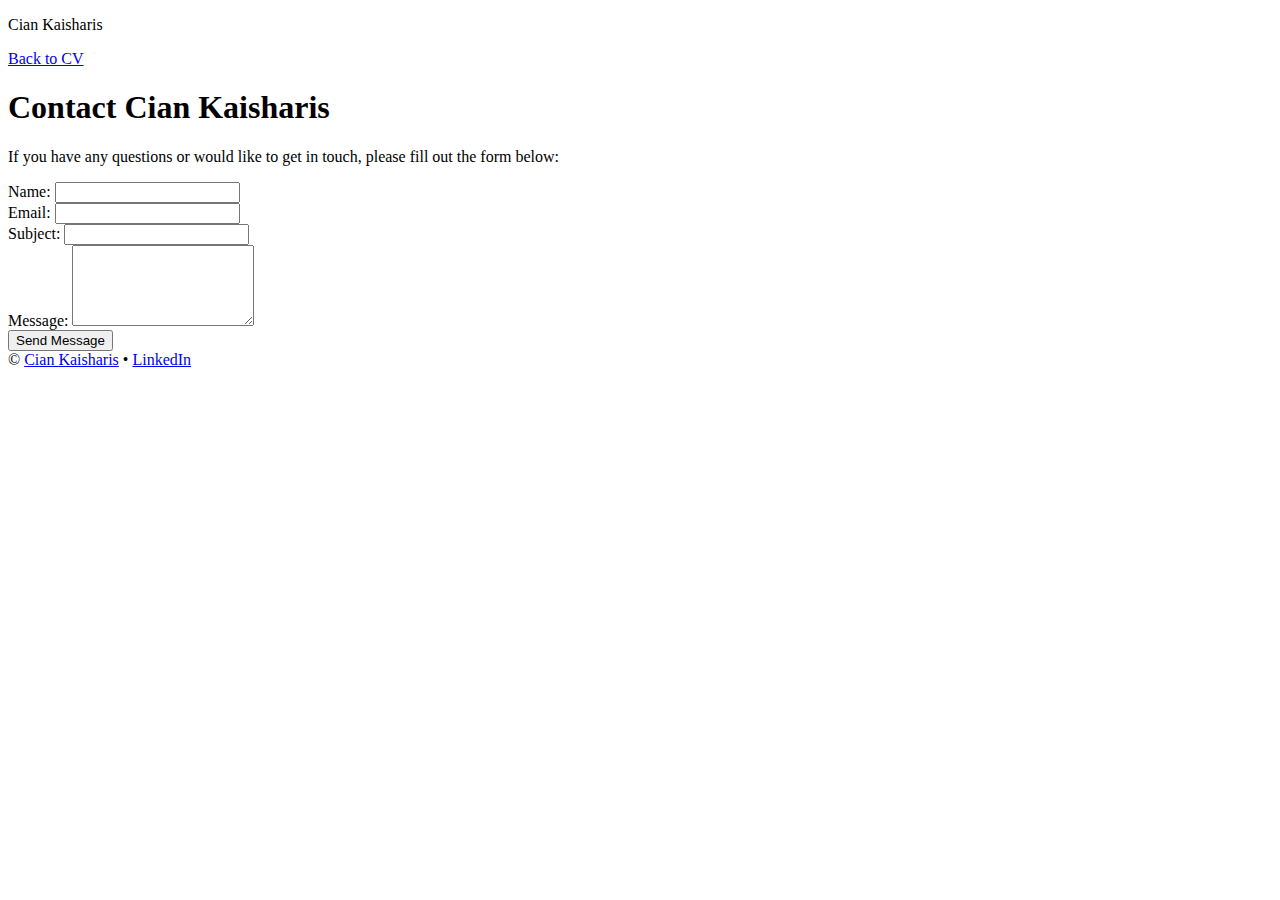
==== contact.html @ b3d285bd "main commit" ====
<!DOCTYPE html>
<html lang="en">
<head>
    <meta charset="UTF-8">
    <meta name="viewport" content="width=device-width, initial-scale=1.0">
    <link rel="stylesheet" href="css/style.css">
    <link href="https://fonts.googleapis.com/css2?family=Roboto:wght@400;500;700&display=swap" rel="stylesheet">
    <title>Contact Cian Kaisharis</title>
</head>
<body>
    <nav>
        <p class="name">Cian Kaisharis</p>
        <a href="index.html">Back to CV</a>
    </nav>

    <section class="contact-form">
        <h1>Contact Cian Kaisharis</h1>
        <p>If you have any questions or would like to get in touch, please fill out the form below:</p>
        <form action="#" method="POST" class="one-col">
            <div class="form-group">
                <label for="name">Name:</label>
                <input type="text" id="name" name="name" required>
            </div>
            <div class="form-group">
                <label for="email">Email:</label>
                <input type="email" id="email" name="email" required>
            </div>
            <div class="form-group">
                <label for="subject">Subject:</label>
                <input type="text" id="subject" name="subject" required>
            </div>
            <div class="form-group">
                <label for="message">Message:</label>
                <textarea id="message" name="message" rows="5" required></textarea>
            </div>
            <button type="submit">Send Message</button>
        </form>
    </section>

    <footer>
        &copy; <a href="index.html">Cian Kaisharis</a> •
        <a href="https://www.linkedin.com/in/cian-kaisharis-a7a4b21a5/"><i class="fab fa-linkedin"></i> LinkedIn</a>
    </footer>
</body>
</html>
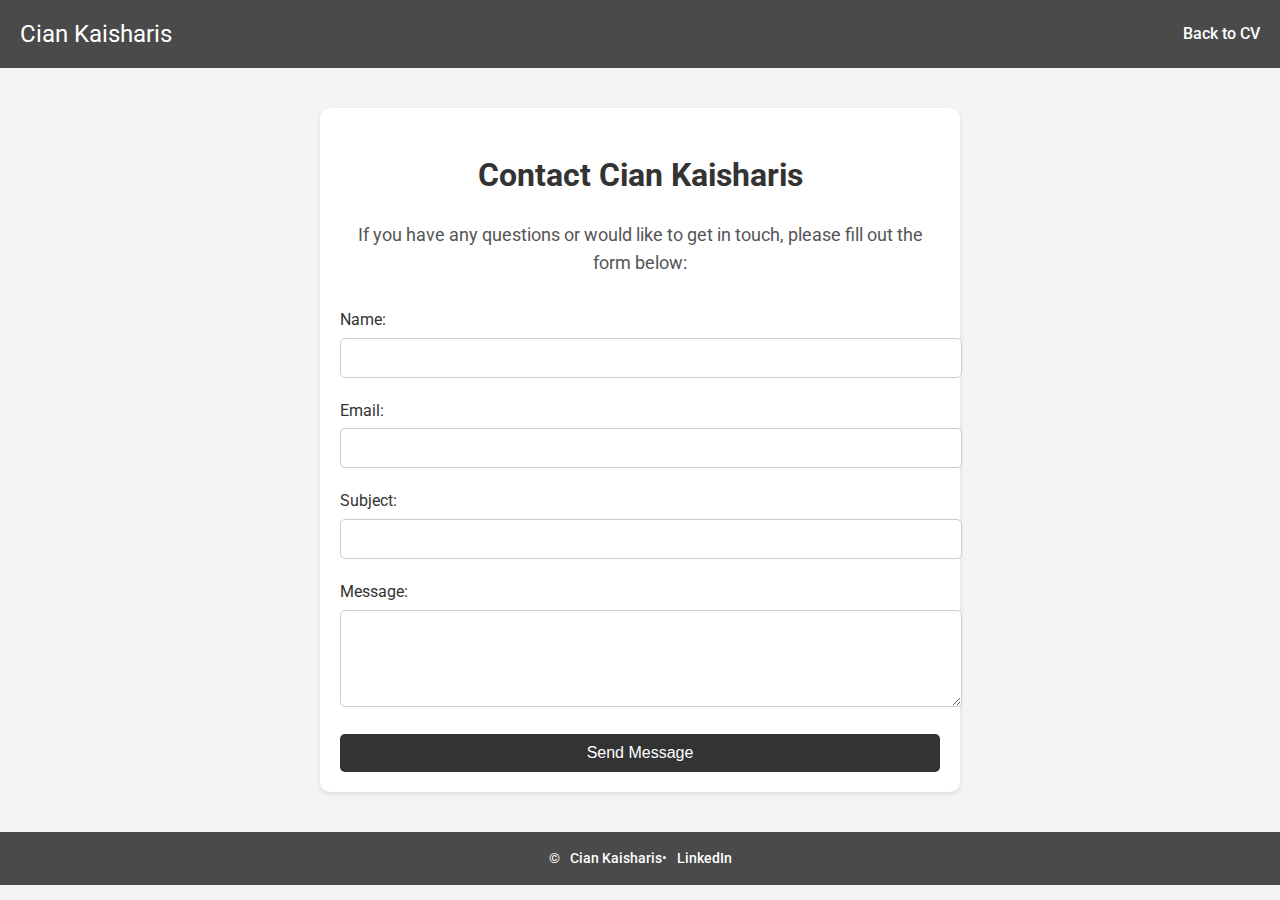
==== commit ed861efe: "Update contact.html" ====
--- a/contact.html
+++ b/contact.html
@@ -3,7 +3,7 @@
 <head>
     <meta charset="UTF-8">
     <meta name="viewport" content="width=device-width, initial-scale=1.0">
-    <link rel="stylesheet" href="css/style.css">
+    <link rel="stylesheet" href="CSS/style.css">
     <link href="https://fonts.googleapis.com/css2?family=Roboto:wght@400;500;700&display=swap" rel="stylesheet">
     <title>Contact Cian Kaisharis</title>
 </head>
--- a/CSS/style.css
+++ b/CSS/style.css
@@ -0,0 +1,243 @@
+/* General Styles */
+body {
+    margin: 0;
+    font-family: 'Roboto', sans-serif;
+    color: #333;
+    line-height: 1.6;
+    background-color: #f4f4f4;
+}
+
+/* Navigation */
+nav {
+    display: flex;
+    justify-content: space-between;
+    align-items: center;
+    padding: 15px 20px;
+    background-color: #4a4a4a;
+    color: white;
+}
+
+nav p.name {
+    font-size: 1.5em;
+    margin: 0;
+}
+
+nav a {
+    color: #ffffff;
+    text-decoration: none;
+    font-weight: 500;
+    transition: color 0.3s ease;
+}
+
+nav a:hover {
+    color: #e0e0e0;
+}
+
+/* Splash Section */
+.splash {
+    text-align: center;
+    padding: 60px 20px;
+    background-color: #ffffff;
+    border-bottom: 2px solid #e0e0e0;
+}
+
+.splash h1 {
+    font-size: 2.8em;
+    color: #333;
+    margin-bottom: 20px;
+    font-weight: 700;
+}
+
+.headshot {
+    width: 150px;
+    height: 200px;
+    border-radius: 10px;
+    border: 4px solid #333;
+    margin: 20px 0;
+    box-shadow: 0 4px 8px rgba(0, 0, 0, 0.2);
+}
+
+.contact-info, .tagline {
+    max-width: 700px;
+    margin: 0 auto;
+    font-size: 1.2em;
+    color: #555;
+    line-height: 1.4;
+}
+
+.tagline {
+    margin-top: 20px;
+}
+
+/* Horizontal Rule */
+hr {
+    border: 0;
+    border-top: 2px solid #ddd;
+    margin: 30px 0;
+}
+
+/* Sections */
+section {
+    padding: 20px;
+    background-color: #ffffff;
+    margin: 20px auto;
+    max-width: 900px;
+    border-radius: 10px;
+    box-shadow: 0 2px 5px rgba(0, 0, 0, 0.1);
+}
+
+h2 {
+    font-size: 2em;
+    color: #333;
+    margin-bottom: 10px;
+    font-weight: 600;
+}
+
+/* Education Section */
+.education p {
+    margin: 5px 0;
+}
+
+/* Skills Section */
+.skills ul {
+    list-style-type: disc;
+    padding-left: 20px;
+}
+
+/* Projects Section */
+.three-col {
+    display: grid;
+    grid-template-columns: repeat(auto-fill, minmax(280px, 1fr));
+    gap: 20px;
+    margin-bottom: 20px;
+}
+
+.card {
+    background-color: #fff;
+    border: 1px solid #ddd;
+    border-radius: 10px;
+    padding: 20px;
+    box-shadow: 0 4px 8px rgba(0, 0, 0, 0.1);
+    transition: transform 0.3s ease, box-shadow 0.3s ease;
+}
+
+.card:hover {
+    transform: translateY(-5px);
+    box-shadow: 0 6px 12px rgba(0, 0, 0, 0.2);
+}
+
+.card img {
+    max-width: 100%;
+    border-radius: 10px;
+    margin-bottom: 15px;
+}
+
+.card h3 {
+    font-size: 1.8em;
+    margin-top: 0;
+    margin-bottom: 10px;
+    color: #333;
+    font-weight: 500;
+}
+
+.card ul {
+    list-style-type: disc;
+    padding-left: 20px;
+    margin: 0;
+}
+
+.card ul li {
+    margin-bottom: 8px;
+}
+
+.contact-form {
+    max-width: 600px;
+    margin: 40px auto;
+    padding: 20px;
+    background-color: #ffffff;
+    border-radius: 10px;
+    box-shadow: 0 2px 5px rgba(0, 0, 0, 0.1);
+    text-align: center;
+}
+
+.contact-form h1 {
+    font-size: 2em;
+    color: #333;
+    margin-bottom: 20px;
+}
+
+.contact-form p {
+    font-size: 1.1em;
+    color: #555;
+    margin-bottom: 30px;
+}
+
+.one-col {
+    display: flex;
+    flex-direction: column;
+    gap: 20px;
+}
+
+.form-group {
+    text-align: left;
+}
+
+.form-group label {
+    font-size: 1em;
+    color: #333;
+    margin-bottom: 5px;
+    display: block;
+}
+
+.form-group input,
+.form-group textarea {
+    width: 100%;
+    padding: 10px;
+    font-size: 1em;
+    border: 1px solid #ccc;
+    border-radius: 5px;
+}
+
+.form-group input:focus,
+.form-group textarea:focus {
+    border-color: #333;
+    outline: none;
+}
+
+button[type="submit"] {
+    padding: 10px 20px;
+    font-size: 1em;
+    color: #ffffff;
+    background-color: #333;
+    border: none;
+    border-radius: 5px;
+    cursor: pointer;
+    transition: background-color 0.3s ease;
+}
+
+button[type="submit"]:hover {
+    background-color: #555;
+}
+
+/* Footer */
+footer {
+    display: flex;
+    justify-content: center;
+    align-items: center;
+    padding: 15px 20px;
+    background-color: #4a4a4a;
+    color: #ffffff;
+    font-size: 0.9em;
+}
+
+footer a {
+    color: #ffffff;
+    text-decoration: none;
+    margin-left: 10px;
+    font-weight: 500;
+    transition: color 0.3s ease;
+}
+
+footer a:hover {
+    color: #e0e0e0;
+}
